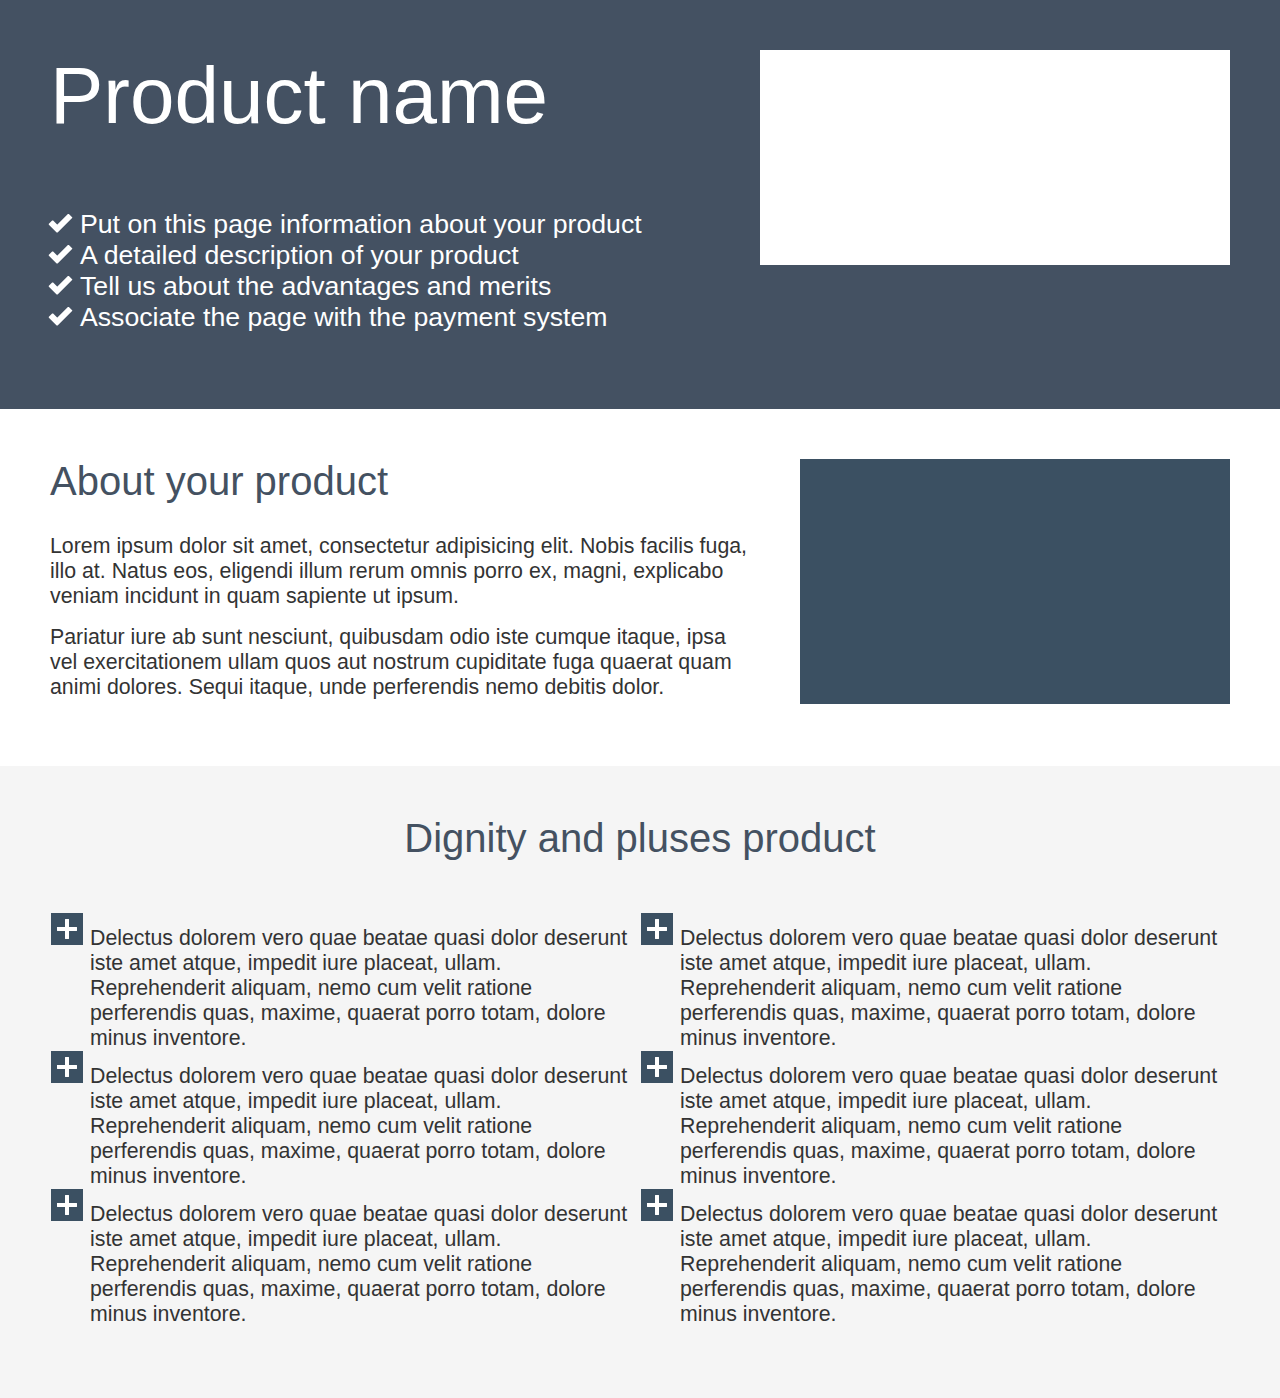
==== hw1.html @ 019d2e8d "first commit" ====
<!DOCTYPE html>
<html>
    <head>
        <title>Сайт</title>
        <link rel="stylesheet" href="hw1.css"
    </head>

    <body>
         <!-- HEADER -->
         <div id="row_dark" class="header">
            <img src="white_square.png"  id="img_right_header">
                <h1>Product name</h1>
                    <ul class="header">
                        <li>Put on this page information about your product</li>
                        <li>A detailed description of your product</li>
                        <li>Tell us about the advantages and merits</li>
                        <li>Associate the page with the payment system</li>
                    </ul>
            </div>
        </div>

        <!-- about -->
        <div id="row_white">
            <img src="blue_square.png" id="img_right">
            <h2 class="left">About your product</h2>
            <p>Lorem ipsum dolor sit amet, consectetur adipisicing elit. Nobis facilis fuga, illo at. Natus eos, eligendi illum rerum omnis porro ex, magni, explicabo veniam incidunt in quam sapiente ut ipsum.</p>
            <p>Pariatur iure ab sunt nesciunt, quibusdam odio iste cumque itaque, ipsa vel exercitationem ullam quos aut nostrum cupiditate fuga quaerat quam animi dolores. Sequi itaque, unde perferendis nemo debitis dolor.</p>
        </div>

        <!-- pluses -->
        <div id="row_light">
            <h2>Dignity and pluses product</h2>
            <div id="wrapper">
                <div id="left">
                    <ul class="pluses">
                        <li>Delectus dolorem vero quae beatae quasi dolor deserunt iste amet atque, impedit iure placeat, ullam. Reprehenderit aliquam, nemo cum velit ratione perferendis quas, maxime, quaerat porro totam, dolore minus inventore.</li>
                        <li>Delectus dolorem vero quae beatae quasi dolor deserunt iste amet atque, impedit iure placeat, ullam. Reprehenderit aliquam, nemo cum velit ratione perferendis quas, maxime, quaerat porro totam, dolore minus inventore.</li>
                        <li>Delectus dolorem vero quae beatae quasi dolor deserunt iste amet atque, impedit iure placeat, ullam. Reprehenderit aliquam, nemo cum velit ratione perferendis quas, maxime, quaerat porro totam, dolore minus inventore.</li>
                    </ul>
                </div>
                <div id="right">
                    <ul class="pluses">
                        <li>Delectus dolorem vero quae beatae quasi dolor deserunt iste amet atque, impedit iure placeat, ullam. Reprehenderit aliquam, nemo cum velit ratione perferendis quas, maxime, quaerat porro totam, dolore minus inventore.</li>
                        <li>Delectus dolorem vero quae beatae quasi dolor deserunt iste amet atque, impedit iure placeat, ullam. Reprehenderit aliquam, nemo cum velit ratione perferendis quas, maxime, quaerat porro totam, dolore minus inventore.</li>
                        <li>Delectus dolorem vero quae beatae quasi dolor deserunt iste amet atque, impedit iure placeat, ullam. Reprehenderit aliquam, nemo cum velit ratione perferendis quas, maxime, quaerat porro totam, dolore minus inventore.</li>
                    </ul>
                </div>
            </div>
            
        </div>

        <!-- screenshots -->
        <div id="screenshots"></div>

        <!-- reviews -->
        <div id="reviews"></div>

        <!-- buyitnow -->
        <div id="buyitnow"></div>

        <!-- Contacts -->
        <div id="col_dark"></div>

        <!-- bottom -->
        <div id="bottom"></div>


    </body>
</html>
---- hw1.css ----
@media screen { /* Стиль для отображения в браузере */
    body {
        font-family: Arial, Verdana, sans-serif;
        font-size: 16pt; 
        font-weight: 200;
        color: #333333; 
        /* width: 1280px; */
        margin: 0 0 0 0;
    }
    h1 {
        font-size: 60pt;
        color: #fff; 
        font-weight: 200;
        margin: 0 0 0 0;
        padding: 50px 0px 40px 50px;
    }
    
    h2 {
        font-size: 30pt;
        color: #445161;
        font-weight: 200;
        text-align: center;
        margin: 0 0 0 0;
        padding: 0px 50px 30px 50px;
    }

    h2.inversed {
        font-size: 30pt;
        font-weight: 200;
        text-align: center;
        color: #445161;
        margin: 0 0 0 0;
        padding: 0px 50px 30px 50px;
    }

    h2.left {
        text-align: left;
    }

    h3 {
        font-size: 24pt;
        font-weight: 200;
        color: #445161;
        margin: 0 0 0 0; 
        padding: 0px 50px 24px 50px;
    }

    h3.inversed {
        font-size: 24pt;
        font-weight: 200;
        color: #fff; 
        margin: 0 0 0 0;
        padding: 0px 50px 24px 50px;
    }

    P {
        margin: 0 0 0 0;
        padding: 0px 50px 16px 50px;
        
    }


    ul.header {
        color: #fff;
        font-size: 20pt;
        list-style-image: url(check_icon.png);
        padding: 0px 0px 0px 80px;
    }

    ul.pluses {
        list-style-image: url(plus_icon.png);
    }

    li {
        padding: -16px 20px 0 20px;
    }


    #row_dark {
        background-color: #445162;
        width: 100%;
        padding-top: 50px;
        padding-bottom: 50px;
    }

    #row_dark.header {
        background-color: #445162;
        width: 100%;
        padding-top: 0px;
        padding-bottom: 50px;
    }

    #row_light {
        background-color: #f5f5f5;
        width: 100%;
        padding-top: 50px;
        padding-bottom: 50px;
    }

    #row_white {
        background-color: #fff;
        width: 100%;
        padding-top: 50px;
        padding-bottom: 50px;
    }

    #wrapper {
        display: flex;
    }

    #left {
        width: 50%;
        margin-left: 50px;
    }

    #right {
        width: 50%;
        margin-right: 50px;
    }

    #img_right {
        float: right;
        margin: 0 50px 0 50px;
    }

    #img_right_header {
        float: right;
        margin: 50px 50px 0 50px;
    }

   }
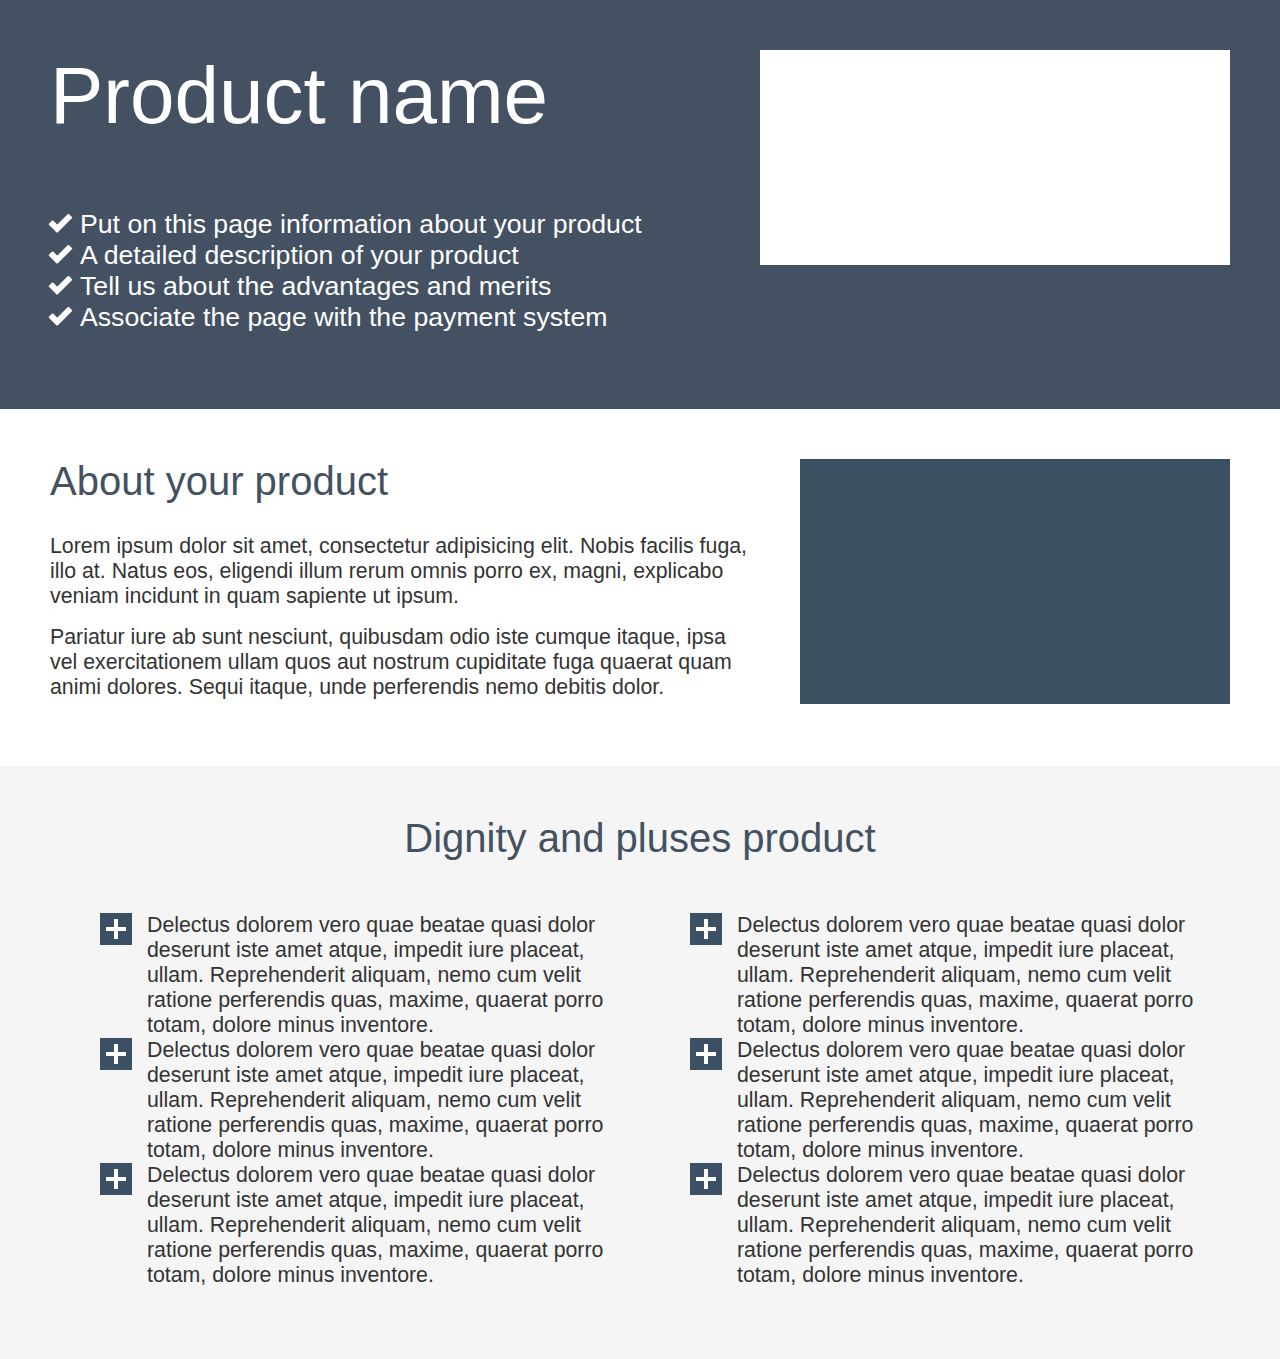
==== commit a39a9d7d: "pluses list added" ====
--- a/hw1.html
+++ b/hw1.html
@@ -8,7 +8,7 @@
     <body>
          <!-- HEADER -->
          <div id="row_dark" class="header">
-            <img src="white_square.png"  id="img_right_header">
+            <img src="img/white_square.png"  id="img_right_header">
                 <h1>Product name</h1>
                     <ul class="header">
                         <li>Put on this page information about your product</li>
@@ -21,7 +21,7 @@
 
         <!-- about -->
         <div id="row_white">
-            <img src="blue_square.png" id="img_right">
+            <img src="img/blue_square.png" id="img_right">
             <h2 class="left">About your product</h2>
             <p>Lorem ipsum dolor sit amet, consectetur adipisicing elit. Nobis facilis fuga, illo at. Natus eos, eligendi illum rerum omnis porro ex, magni, explicabo veniam incidunt in quam sapiente ut ipsum.</p>
             <p>Pariatur iure ab sunt nesciunt, quibusdam odio iste cumque itaque, ipsa vel exercitationem ullam quos aut nostrum cupiditate fuga quaerat quam animi dolores. Sequi itaque, unde perferendis nemo debitis dolor.</p>
@@ -32,17 +32,31 @@
             <h2>Dignity and pluses product</h2>
             <div id="wrapper">
                 <div id="left">
-                    <ul class="pluses">
-                        <li>Delectus dolorem vero quae beatae quasi dolor deserunt iste amet atque, impedit iure placeat, ullam. Reprehenderit aliquam, nemo cum velit ratione perferendis quas, maxime, quaerat porro totam, dolore minus inventore.</li>
-                        <li>Delectus dolorem vero quae beatae quasi dolor deserunt iste amet atque, impedit iure placeat, ullam. Reprehenderit aliquam, nemo cum velit ratione perferendis quas, maxime, quaerat porro totam, dolore minus inventore.</li>
-                        <li>Delectus dolorem vero quae beatae quasi dolor deserunt iste amet atque, impedit iure placeat, ullam. Reprehenderit aliquam, nemo cum velit ratione perferendis quas, maxime, quaerat porro totam, dolore minus inventore.</li>
+                    <ul>
+                        <li class="pluses_list">
+                            <img src="img/plus_icon.png">
+                            <p>Delectus dolorem vero quae beatae quasi dolor deserunt iste amet atque, impedit iure placeat, ullam. Reprehenderit aliquam, nemo cum velit ratione perferendis quas, maxime, quaerat porro totam, dolore minus inventore.</p>
+                        </li>
+                        <li class="pluses_list"><img src="img/plus_icon.png">
+                            <p>Delectus dolorem vero quae beatae quasi dolor deserunt iste amet atque, impedit iure placeat, ullam. Reprehenderit aliquam, nemo cum velit ratione perferendis quas, maxime, quaerat porro totam, dolore minus inventore.</p>
+                        </li>
+                        <li class="pluses_list"><img src="img/plus_icon.png">
+                            <p>Delectus dolorem vero quae beatae quasi dolor deserunt iste amet atque, impedit iure placeat, ullam. Reprehenderit aliquam, nemo cum velit ratione perferendis quas, maxime, quaerat porro totam, dolore minus inventore.</p>
+                        </li>
                     </ul>
                 </div>
                 <div id="right">
-                    <ul class="pluses">
-                        <li>Delectus dolorem vero quae beatae quasi dolor deserunt iste amet atque, impedit iure placeat, ullam. Reprehenderit aliquam, nemo cum velit ratione perferendis quas, maxime, quaerat porro totam, dolore minus inventore.</li>
-                        <li>Delectus dolorem vero quae beatae quasi dolor deserunt iste amet atque, impedit iure placeat, ullam. Reprehenderit aliquam, nemo cum velit ratione perferendis quas, maxime, quaerat porro totam, dolore minus inventore.</li>
-                        <li>Delectus dolorem vero quae beatae quasi dolor deserunt iste amet atque, impedit iure placeat, ullam. Reprehenderit aliquam, nemo cum velit ratione perferendis quas, maxime, quaerat porro totam, dolore minus inventore.</li>
+                    <ul>
+                        <li class="pluses_list">
+                            <img src="img/plus_icon.png">
+                            <p>Delectus dolorem vero quae beatae quasi dolor deserunt iste amet atque, impedit iure placeat, ullam. Reprehenderit aliquam, nemo cum velit ratione perferendis quas, maxime, quaerat porro totam, dolore minus inventore.</p>
+                        </li>
+                        <li class="pluses_list"><img src="img/plus_icon.png">
+                            <p>Delectus dolorem vero quae beatae quasi dolor deserunt iste amet atque, impedit iure placeat, ullam. Reprehenderit aliquam, nemo cum velit ratione perferendis quas, maxime, quaerat porro totam, dolore minus inventore.</p>
+                        </li>
+                        <li class="pluses_list"><img src="img/plus_icon.png">
+                            <p>Delectus dolorem vero quae beatae quasi dolor deserunt iste amet atque, impedit iure placeat, ullam. Reprehenderit aliquam, nemo cum velit ratione perferendis quas, maxime, quaerat porro totam, dolore minus inventore.</p>
+                        </li>
                     </ul>
                 </div>
             </div>
--- a/hw1.css
+++ b/hw1.css
@@ -63,18 +63,30 @@
     ul.header {
         color: #fff;
         font-size: 20pt;
-        list-style-image: url(check_icon.png);
+        list-style-image: url(img/check_icon.png);
         padding: 0px 0px 0px 80px;
     }
 
-    ul.pluses {
-        list-style-image: url(plus_icon.png);
-    }
-
+    /*
     li {
         padding: -16px 20px 0 20px;
     }
+*/
 
+    /* style for pluses list */
+    .pluses_list {
+    list-style-type: none;
+    margin-left:0px;
+    padding-left:0px;
+    display:table;
+    }
+    .pluses_list img,
+    .pluses_list p {
+    text-align: left;
+    display: table-cell;
+  vertical-align:middle;
+    padding: 0 5px 0 10px;
+    }
 
     #row_dark {
         background-color: #445162;
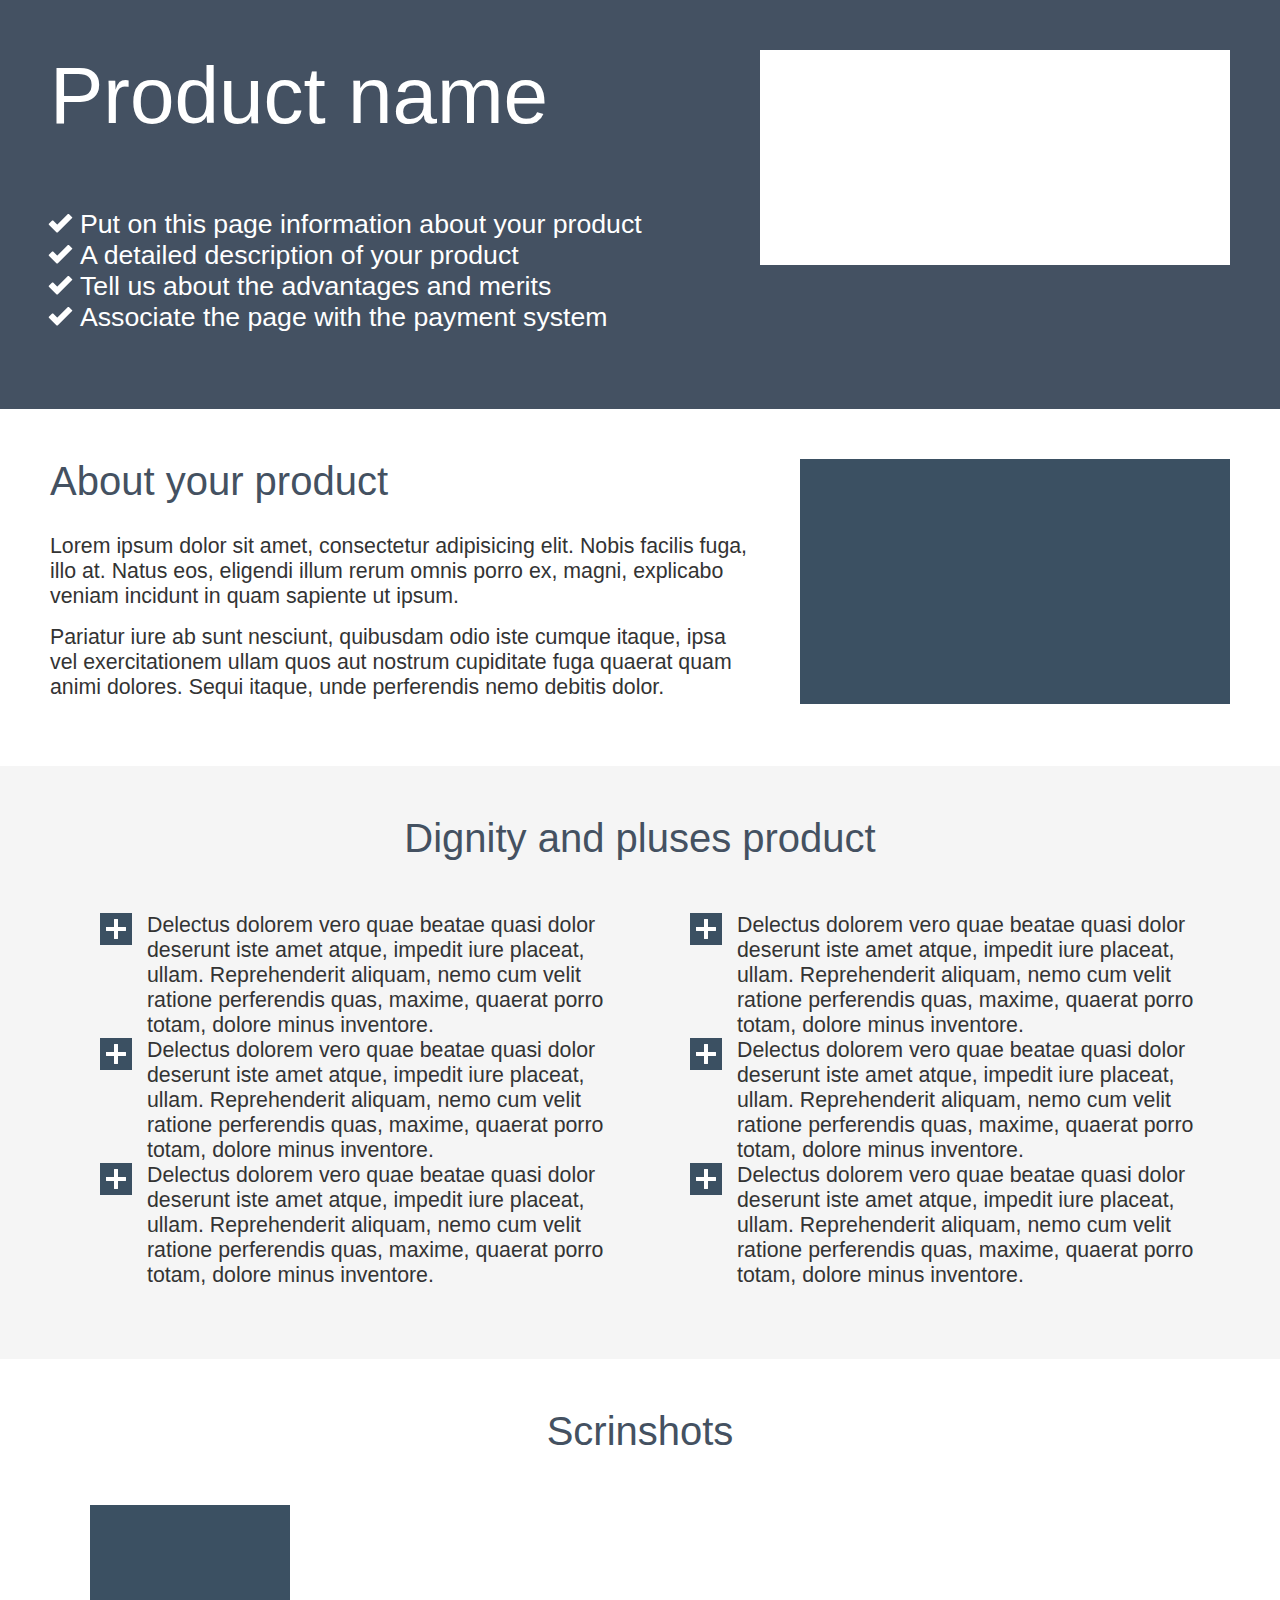
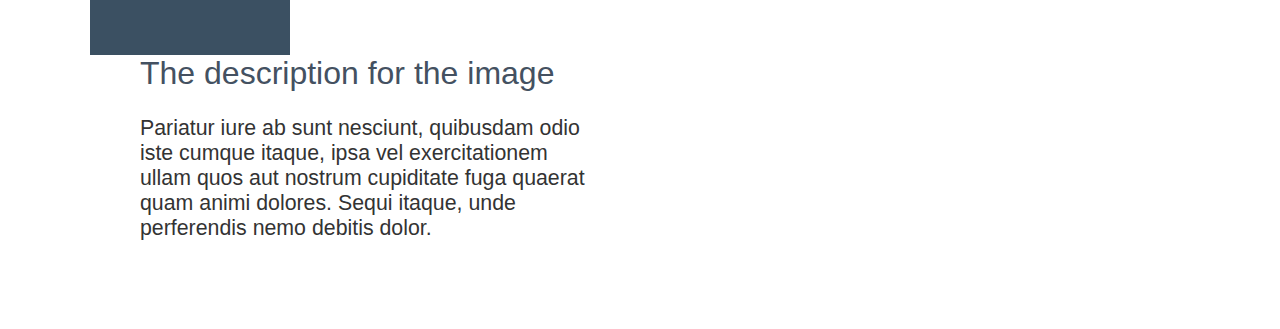
==== commit 8c20cc79: "scrinshots block added" ====
--- a/hw1.html
+++ b/hw1.html
@@ -64,7 +64,23 @@
         </div>
 
         <!-- screenshots -->
-        <div id="screenshots"></div>
+        <div id="row_white">
+            <h2>Scrinshots</h2>
+            <div id="wrapper">
+                <div id="left">
+                    <ul>
+                        <li class="service-list">
+                            <img src="img/blue_square_screenshots.png">
+                            <h3>The description for the image</h3>
+                            <p>Pariatur iure ab sunt nesciunt, quibusdam odio iste cumque itaque, ipsa vel exercitationem ullam quos aut nostrum cupiditate fuga quaerat quam animi dolores. Sequi itaque, unde perferendis nemo debitis dolor.</p>
+                        </li>
+                    </ul>
+                </div>
+                <div id="right">
+
+                </div>
+            </div>
+        </div>
 
         <!-- reviews -->
         <div id="reviews"></div>
--- a/hw1.css
+++ b/hw1.css
@@ -88,6 +88,30 @@
     padding: 0 5px 0 10px;
     }
 
+    /* style for screenshots */
+    .service-list {
+    list-style-type: none;
+    margin-left:0px;
+    padding-left: 0px;
+    display: inline-block;
+    }    
+
+    .service-list img
+    {
+    float:left;
+    }
+    
+    .service-list h3 {
+    text-align: left; 
+    display:inline-block;
+    }
+
+    .service-list img p {
+        text-align: left;
+        padding-left: 50px;
+    }
+
+
     #row_dark {
         background-color: #445162;
         width: 100%;
